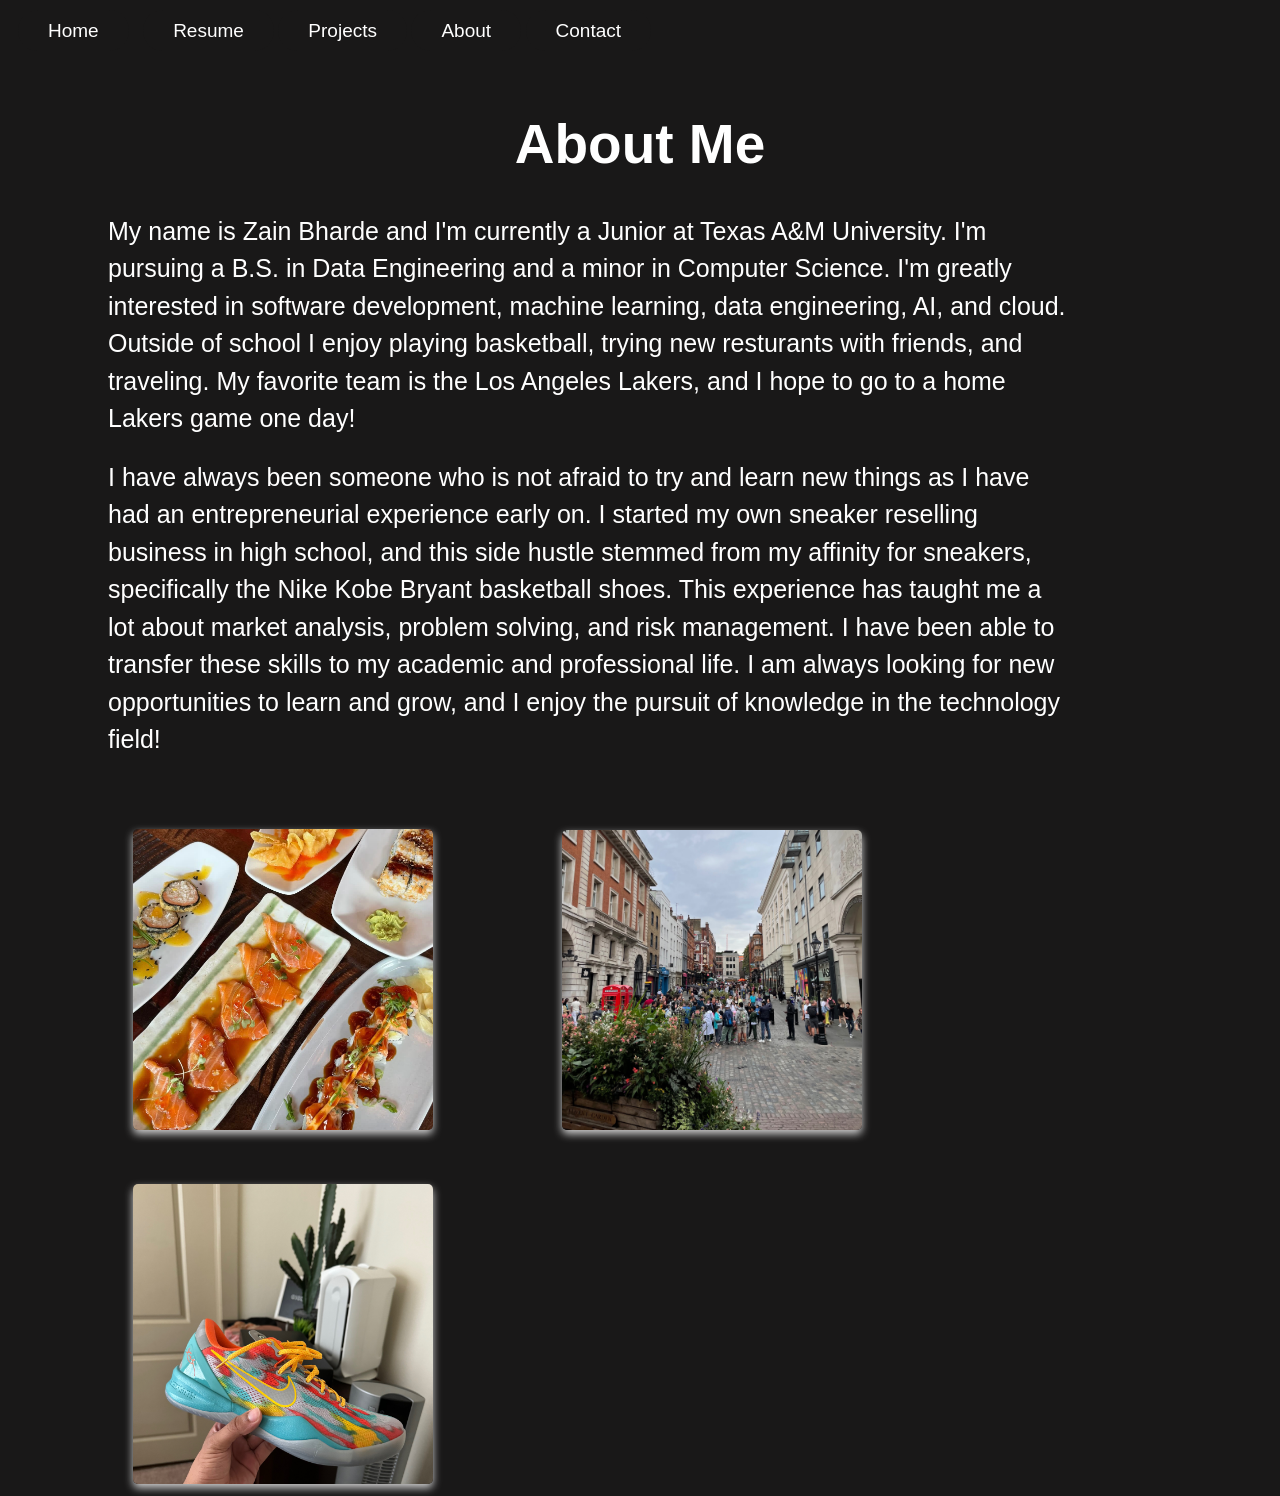
==== about.html @ a881992f "First commit" ====
<!DOCTYPE html> 
<html>
<head>
    <title>About</title>
    <link rel="icon" type="image/png" href="bball.png">
    <link rel="stylesheet" type="text/css" href="styles.css">
    <link rel="stylesheet" href="https://fonts.googleapis.com/css2?family=Josefin+Sans">
</head>
<body class = "about_page">
    <div class="nav_bar">
        <a href="home.html" class = "home_btn">Home</a>
        <a href="home.html">Resume</a>
        <a href="home.html">Projects</a>
        <a href="about.html">About</a>
        <a href="mailto:zainbharde@gmail.com">Contact</a>
    </div>
    <div> 
        <h1>About Me</h1>
        <h2> My name is Zain Bharde and I'm currently a Junior at Texas A&M University. I'm pursuing a
             B.S. in Data Engineering and a minor in Computer Science. I'm greatly interested in software development,
             machine learning, data engineering, AI, and cloud. Outside of school I enjoy playing
             basketball, trying new resturants with friends, and traveling. My favorite team is the Los Angeles Lakers, 
             and I hope to go to a home Lakers game one day!<h2>
        <h2> 
            I have always been someone who is not afraid to try and learn new things as I have had an entrepreneurial 
            experience early on. I started my own sneaker reselling business in high school, and this side hustle 
            stemmed from my affinity for sneakers, specifically the Nike Kobe Bryant basketball shoes. This 
            experience has taught me a lot about market analysis, problem solving, and risk management. I have 
            been able to transfer these skills to my academic and professional life. I am always looking for new
            opportunities to learn and grow, and I enjoy the pursuit of knowledge in the technology field!
    </div>
    <div>
        <img src = "food.png" alt = "Image of sushi" class = "food_img">   
        <img src = "london.png" alt = "Image of Covent Garden in London" class = "london_png">   
        <img src = "kobe.png" alt = "Image of Kobe 8 Venice Beach" class = "food_img">   
    </div>
</body>
</html>
---- styles.css ----
/* home page */
body{
    background: rgb(80, 0, 0);
    margin-top: 20px;
    font-family: "Arial";
}

.nav_bar a {
    background: rgb(80, 0, 0);
    padding-top: 10px;
    padding-bottom: 10px;
    padding-left: 30px;
    padding-right: 30px;
    color: white;
    text-decoration: none;
    font-size: 20px;
    border-radius: 20px;
    font-weight: small;
    font-size: 19px;
}

.nav_bar a:hover {
    background: rgb(80, 0, 0);
    color: rgba(255, 255, 255, 0.754);
}

.home_btn {
    margin-right: 817px;
    margin-left: 10px;
}

.welcome {
    color: white;
    font-size: 40px;
    font-weight: bold;
    margin-bottom: 80px;
    margin-top: 120px;
    margin-left: 80px;
    position: relative; /* Make sure the pseudo-element is positioned relative to this */
}

.email {
    margin-top: -70px;
}

.email a, .phone a{
    color: white;
}

.phone {
    margin-bottom: 0px;
}

.description span:hover {
    color: rgb(0, 60, 130);
}

.typing-animation {
    margin-top: 130px;
    margin-bottom: 110px;
    color: white;
    overflow: hidden;
    white-space: nowrap;
    margin-left: 80px;
    font-size: 60px;
    font-weight: bold;
    border-right: 2px solid white;
    max-width: 650px;
    animation: typing 3s steps(14) infinite;
}

/* Keyframes for the typing animation */
@keyframes typing {
    from {
        width: 0;
    }
    to {
        width: 70%;
    }
}

.description {
    color: white;
    line-height: 1.5;
    font-size: 15px;
    font-weight: normal;
    margin-top:-10px;
    margin-left: 80px;
    max-width: 700px;
}

/* Keyframes for the shake animation */
@keyframes shake {
    0% { transform: translate(0, 0); }
    10%, 90% { transform: translate(-2px, 0); }
    20%, 80% { transform: translate(2px, 0); }
    30%, 50%, 70% { transform: translate(-2px, 0); }
    40%, 60% { transform: translate(2px, 0); }
    100% { transform: translate(0, 0); }
}

.linkedin {
    margin-top: 120px;
    margin-left: 80px;
    margin-right: 20px;
    width: 46px;
    transition: transform 0.3s ease; /* Add a smooth transition */
}

.github {
    margin-left: 20px;
    width: 52px;
    transition: transform 0.3s ease; /* Add a smooth transition */
}

.linkedin:hover,
.github:hover {
    animation: shake 1s;
}

.zain {
    width: 300px;
    margin-top: -250px;
    margin-left: 900px;
    border-radius: 50%;
    overflow: hidden;
    box-shadow: 0 5px 30px rgb(0, 0, 0); /* Add a shadow */
    transition: transform 0.3s ease; /* Add a smooth transition */
}

.zain:hover {
    transform: translateY(-20px); /* Move up slightly on hover */
    box-shadow: 0 8px 16px rgba(0, 0, 0); /* Change shadow on hover */
}



@media (max-width: 1400px) {
    .home_btn {
        margin-right: 10px;
    }
}

@media (max-width: 1200px) {
    .welcome {
        font-size: 30px;
        margin-bottom: 60px;
        margin-top: 90px;
        margin-left: 60px;
    }

    .description {
        font-size: 12px;
        margin-left: 60px;
    }

    .tamu {
        width: 250px;
        margin-left: 50%;
    }
}

@media (max-width: 600px) {
    .welcome {
        font-size: 20px;
        margin-bottom: 40px;
        margin-top: 60px;
        margin-left: 40px;
    }

    .nav_bar a {
        padding: 5px;
        font-size: 12px;
    }

    .home_btn {
        margin: 0 5px;
        padding: 3px 6px;
        font-size: 12px;
    }

    .description {
        font-size: 10px;
        margin-left: 40px;
    }

    .linkedin,
    .github {
        margin-top: 30px;
        margin-left: 10px;
        width: 30px;
    }

    .tamu {
        width: 150px;
        margin-left: 60%;
    }
}

@keyframes moveIn {
    from {
        opacity: 0;
        transform: translateY(50px);
    }
    to {
        opacity: 1;
        transform: translateY(0);
    }
}

/* Apply the move into place animation to all elements */
body * {
    animation: moveIn 1.5s ease-in-out;
}


/* about section*/
.about_page {
    background: rgb(25, 24, 24);
    font-family: "Arial";
    font-weight: normal;
    color: white;
}

.about_page .nav_bar a{
    background: rgb(25, 24, 24);
}

.about_page h1 {
    margin-top: 70px;
    font-size: 55px;
    text-align: center;
    font-weight: bold;
}

.about_page h2 {
    margin-left: 100px;
    font-size: 25px;
    margin-right: 200px;
    line-height: 1.5;
    font-weight: normal;
}

.about_page img {
    width: 300px;
    height: auto; /* Maintain aspect ratio */
    margin-top: 50px;
    margin-left: 125px;
    border-radius: 10px;
    justify-content: space-between; /* Adjusts the space between images */
    align-items: center; /* Aligns the images vertically in the center */
    border-radius: 5px; /* Rounded corners */
    box-shadow: 0 4px 8px rgba(255, 255, 255, 0.8); /* White shadow */
    transition: transform 0.3s, box-shadow 0.3s; /* Smooth transition */
}

.about_page img:hover {
    transform: translateY(-20px); /* Move the image up */
    box-shadow: 0 8px 16px rgba(255, 255, 255, 0.8); /* Enhance the shadow on hover */
}

/* Apply the move into place animation to all elements */
.about_page * {
    animation: moveIn 1.5s ease-in-out;
}
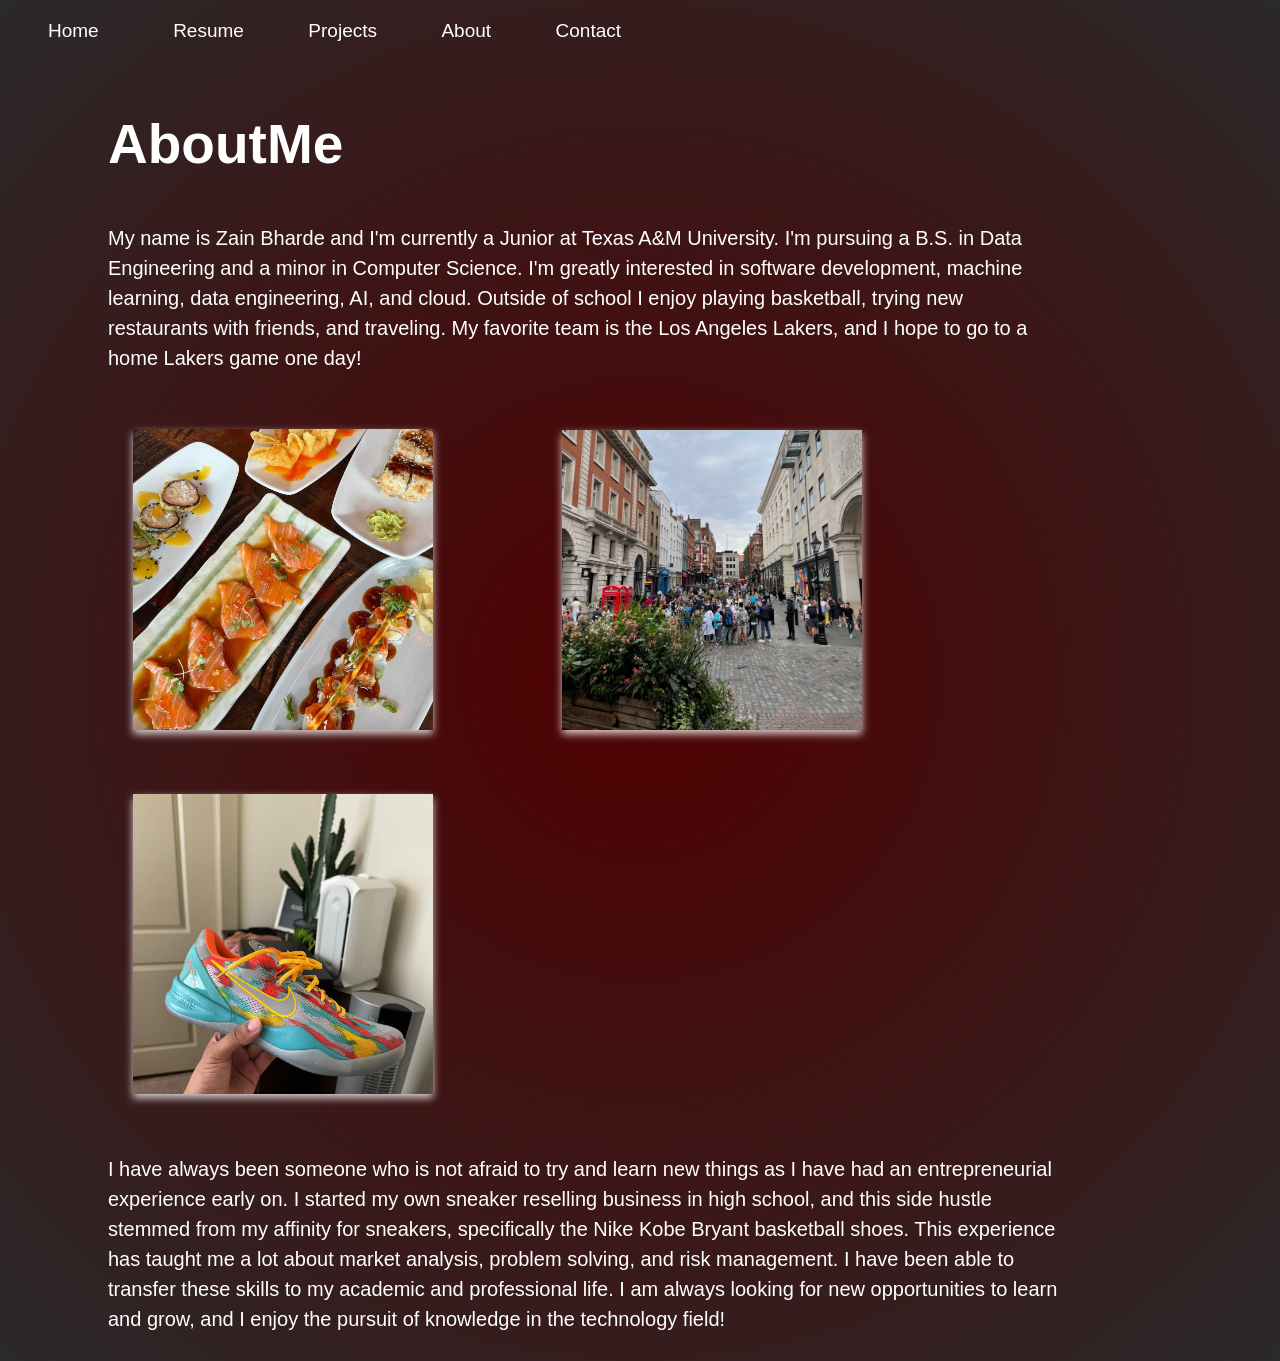
==== commit aae0ec7c: "updates to about" ====
--- a/about.html
+++ b/about.html
@@ -5,22 +5,64 @@
     <link rel="icon" type="image/png" href="bball.png">
     <link rel="stylesheet" type="text/css" href="styles.css">
     <link rel="stylesheet" href="https://fonts.googleapis.com/css2?family=Josefin+Sans">
+    <style>
+        @keyframes wave {
+            0%, 100% {
+                transform: translateY(0);
+            }
+            50% {
+                transform: translateY(-10px);
+            }
+        }
+        .wave span {
+            display: inline-block;
+            animation: wave 1s infinite;
+            animation-delay: calc(0.1s * var(--i));
+        }
+    </style>
 </head>
-<body class = "about_page">
+<body class="about_page">
     <div class="nav_bar">
-        <a href="home.html" class = "home_btn">Home</a>
+        <a href="home.html" class="home_btn">Home</a>
         <a href="home.html">Resume</a>
         <a href="home.html">Projects</a>
         <a href="about.html">About</a>
         <a href="mailto:zainbharde@gmail.com">Contact</a>
     </div>
     <div> 
-        <h1>About Me</h1>
+        <h1 class="wave" id="typingHeader">About Me</h1>
+    <script>
+        function wrapCharsInSpan(element) {
+            const text = element.innerText;
+            element.innerHTML = "";
+            for (let i = 0; i < text.length; i++) {
+                const span = document.createElement('span');
+                span.innerText = text[i];
+                span.style.setProperty('--i', i);
+                element.appendChild(span);
+
+                // Add a space after 'About' if the next character is not a space
+                if (text.substring(i, i + 5) === 'About' && text[i + 5] !== ' ') {
+                    const spaceSpan = document.createElement('span');
+                    spaceSpan.innerText = ' ';
+                    spaceSpan.style.setProperty('--i', i + 5); // Position the space after 'About'
+                    element.appendChild(spaceSpan);
+                }
+            }
+        }
+        const header = document.getElementById('typingHeader');
+        wrapCharsInSpan(header);
+    </script>
         <h2> My name is Zain Bharde and I'm currently a Junior at Texas A&M University. I'm pursuing a
              B.S. in Data Engineering and a minor in Computer Science. I'm greatly interested in software development,
              machine learning, data engineering, AI, and cloud. Outside of school I enjoy playing
-             basketball, trying new resturants with friends, and traveling. My favorite team is the Los Angeles Lakers, 
-             and I hope to go to a home Lakers game one day!<h2>
+             basketball, trying new restaurants with friends, and traveling. My favorite team is the Los Angeles Lakers, 
+             and I hope to go to a home Lakers game one day!</h2>
+    </div>
+    <div>
+        <img src="food.png" alt="Image of sushi" class="food_img">   
+        <img src="london.png" alt="Image of Covent Garden in London" class="london_png">   
+        <img src="kobe.png" alt="Image of Kobe 8 Venice Beach" class="food_img">  
         <h2> 
             I have always been someone who is not afraid to try and learn new things as I have had an entrepreneurial 
             experience early on. I started my own sneaker reselling business in high school, and this side hustle 
@@ -28,11 +70,7 @@
             experience has taught me a lot about market analysis, problem solving, and risk management. I have 
             been able to transfer these skills to my academic and professional life. I am always looking for new
             opportunities to learn and grow, and I enjoy the pursuit of knowledge in the technology field!
-    </div>
-    <div>
-        <img src = "food.png" alt = "Image of sushi" class = "food_img">   
-        <img src = "london.png" alt = "Image of Covent Garden in London" class = "london_png">   
-        <img src = "kobe.png" alt = "Image of Kobe 8 Venice Beach" class = "food_img">   
+        </h2> 
     </div>
 </body>
 </html>
--- a/styles.css
+++ b/styles.css
@@ -1,8 +1,9 @@
 /* home page */
-body{
+body {
     background: rgb(80, 0, 0);
     margin-top: 20px;
     font-family: "Arial";
+    font-weight: normal;
 }
 
 .nav_bar a {
@@ -15,7 +16,7 @@
     text-decoration: none;
     font-size: 20px;
     border-radius: 20px;
-    font-weight: small;
+    font-weight: normal;
     font-size: 19px;
 }
 
@@ -37,18 +38,22 @@
     margin-top: 120px;
     margin-left: 80px;
     position: relative; /* Make sure the pseudo-element is positioned relative to this */
+    font-weight: normal;
 }
 
 .email {
     margin-top: -70px;
+    font-weight: normal;
 }
 
 .email a, .phone a{
     color: white;
+    font-weight: normal;
 }
 
 .phone {
     margin-bottom: 0px;
+    font-weight: normal;
 }
 
 .description span:hover {
@@ -152,6 +157,7 @@
     .description {
         font-size: 12px;
         margin-left: 60px;
+        font-weight: normal;
     }
 
     .tamu {
@@ -182,6 +188,7 @@
     .description {
         font-size: 10px;
         margin-left: 40px;
+        font-weight: normal;
     }
 
     .linkedin,
@@ -216,40 +223,43 @@
 
 /* about section*/
 .about_page {
-    background: rgb(25, 24, 24);
+    background: rgb(80,0,0);
+    background: radial-gradient(circle, rgba(80,0,0,1) 0%, rgba(43,41,42,1) 100%); 
     font-family: "Arial";
     font-weight: normal;
     color: white;
 }
 
 .about_page .nav_bar a{
-    background: rgb(25, 24, 24);
+    background: none;
 }
 
 .about_page h1 {
     margin-top: 70px;
     font-size: 55px;
-    text-align: center;
+    margin-left: 100px;
     font-weight: bold;
 }
 
 .about_page h2 {
-    margin-left: 100px;
-    font-size: 25px;
+    margin-left: 90px;
+    font-size: 20px;
     margin-right: 200px;
     line-height: 1.5;
     font-weight: normal;
+    border-radius: 10px;
+    padding: 10px;
 }
 
 .about_page img {
     width: 300px;
     height: auto; /* Maintain aspect ratio */
-    margin-top: 50px;
+    margin-top: 30px;
+    margin-bottom: 30px;
     margin-left: 125px;
-    border-radius: 10px;
     justify-content: space-between; /* Adjusts the space between images */
     align-items: center; /* Aligns the images vertically in the center */
-    border-radius: 5px; /* Rounded corners */
+    border-radius: 0px;
     box-shadow: 0 4px 8px rgba(255, 255, 255, 0.8); /* White shadow */
     transition: transform 0.3s, box-shadow 0.3s; /* Smooth transition */
 }
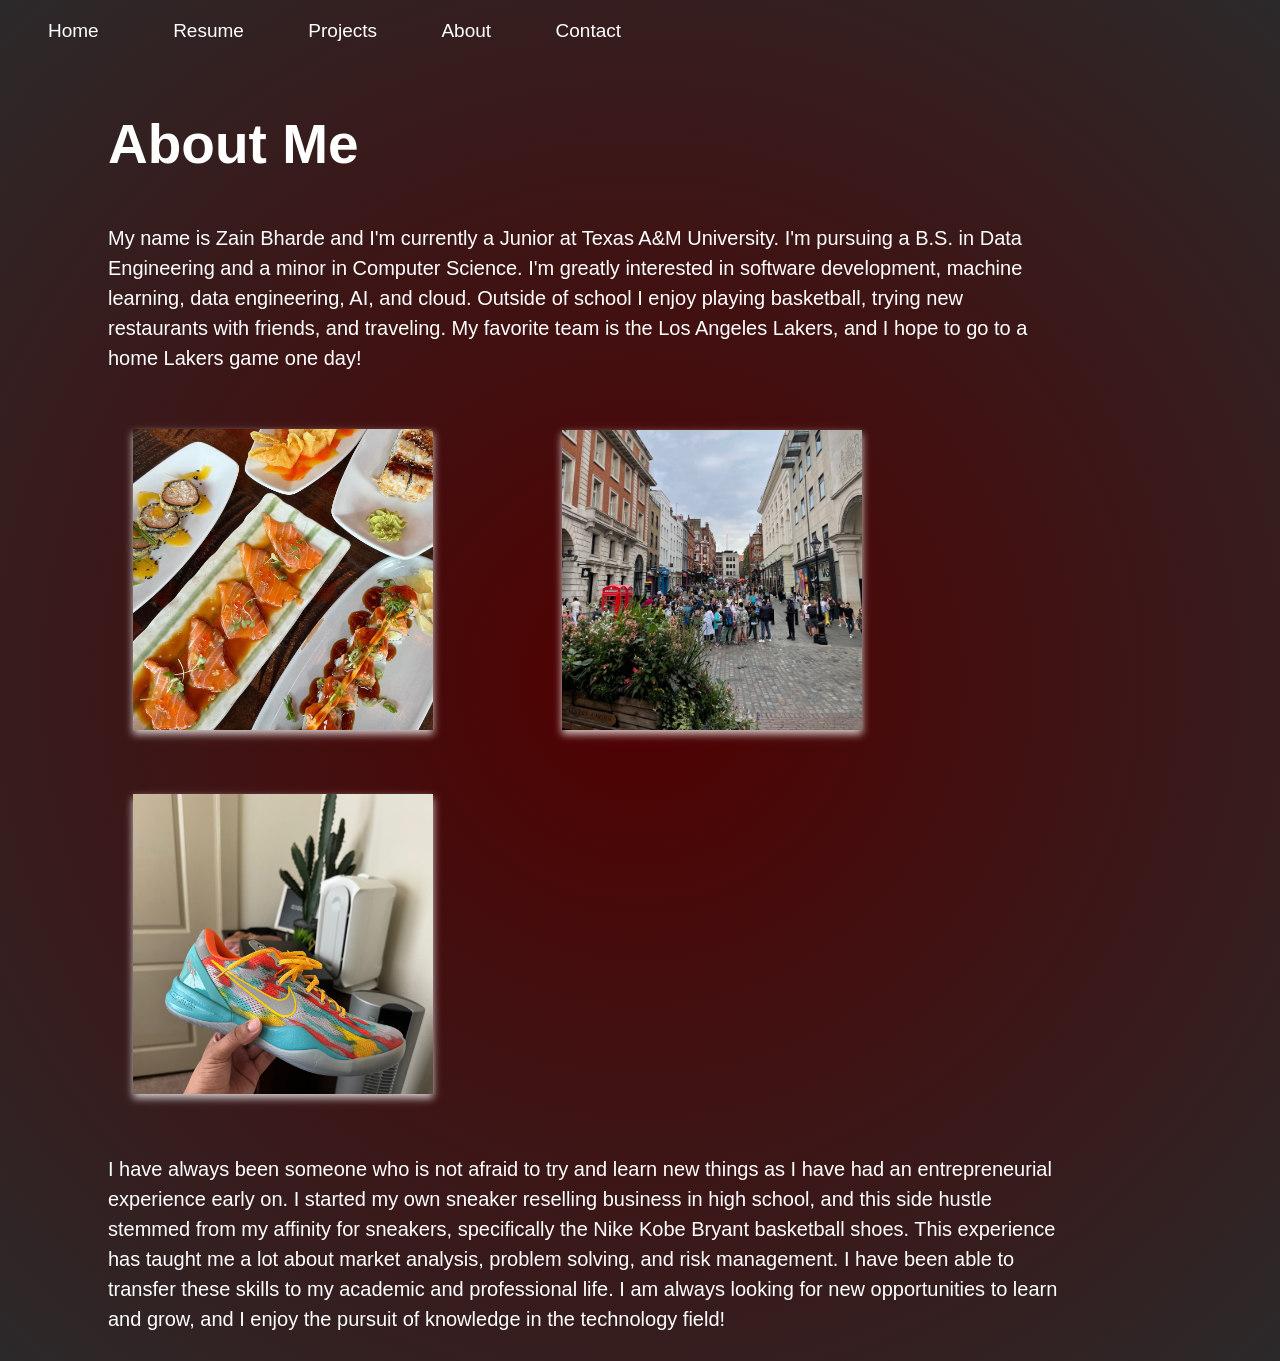
==== commit c49e4fb1: "updated styling on home page" ====
--- a/about.html
+++ b/about.html
@@ -33,23 +33,19 @@
         <h1 class="wave" id="typingHeader">About Me</h1>
     <script>
         function wrapCharsInSpan(element) {
-            const text = element.innerText;
-            element.innerHTML = "";
-            for (let i = 0; i < text.length; i++) {
-                const span = document.createElement('span');
+        const text = element.innerText;
+        element.innerHTML = "";
+        for (let i = 0; i < text.length; i++) {
+            const span = document.createElement('span');
+            if (text[i] === " ") {
+                span.innerHTML = "&nbsp;"; // Non-breaking space
+            } else {
                 span.innerText = text[i];
-                span.style.setProperty('--i', i);
-                element.appendChild(span);
-
-                // Add a space after 'About' if the next character is not a space
-                if (text.substring(i, i + 5) === 'About' && text[i + 5] !== ' ') {
-                    const spaceSpan = document.createElement('span');
-                    spaceSpan.innerText = ' ';
-                    spaceSpan.style.setProperty('--i', i + 5); // Position the space after 'About'
-                    element.appendChild(spaceSpan);
-                }
             }
+            span.style.setProperty('--i', i);
+            element.appendChild(span);
         }
+    }
         const header = document.getElementById('typingHeader');
         wrapCharsInSpan(header);
     </script>
--- a/styles.css
+++ b/styles.css
@@ -3,7 +3,6 @@
     background: rgb(80, 0, 0);
     margin-top: 20px;
     font-family: "Arial";
-    font-weight: normal;
 }
 
 .nav_bar a {
@@ -84,11 +83,12 @@
     }
 }
 
-.description {
+.description h2{
     color: white;
     line-height: 1.5;
-    font-size: 15px;
-    font-weight: normal;
+    font-size: 20px;
+    font-weight: normal;
+    font-family: "Arial";
     margin-top:-10px;
     margin-left: 80px;
     max-width: 700px;
@@ -127,7 +127,7 @@
     width: 300px;
     margin-top: -250px;
     margin-left: 900px;
-    border-radius: 50%;
+    border-radius: 10px;
     overflow: hidden;
     box-shadow: 0 5px 30px rgb(0, 0, 0); /* Add a shadow */
     transition: transform 0.3s ease; /* Add a smooth transition */
@@ -220,6 +220,10 @@
     animation: moveIn 1.5s ease-in-out;
 }
 
+body .github,
+body .linkedin {
+    animation: none;
+}
 
 /* about section*/
 .about_page {
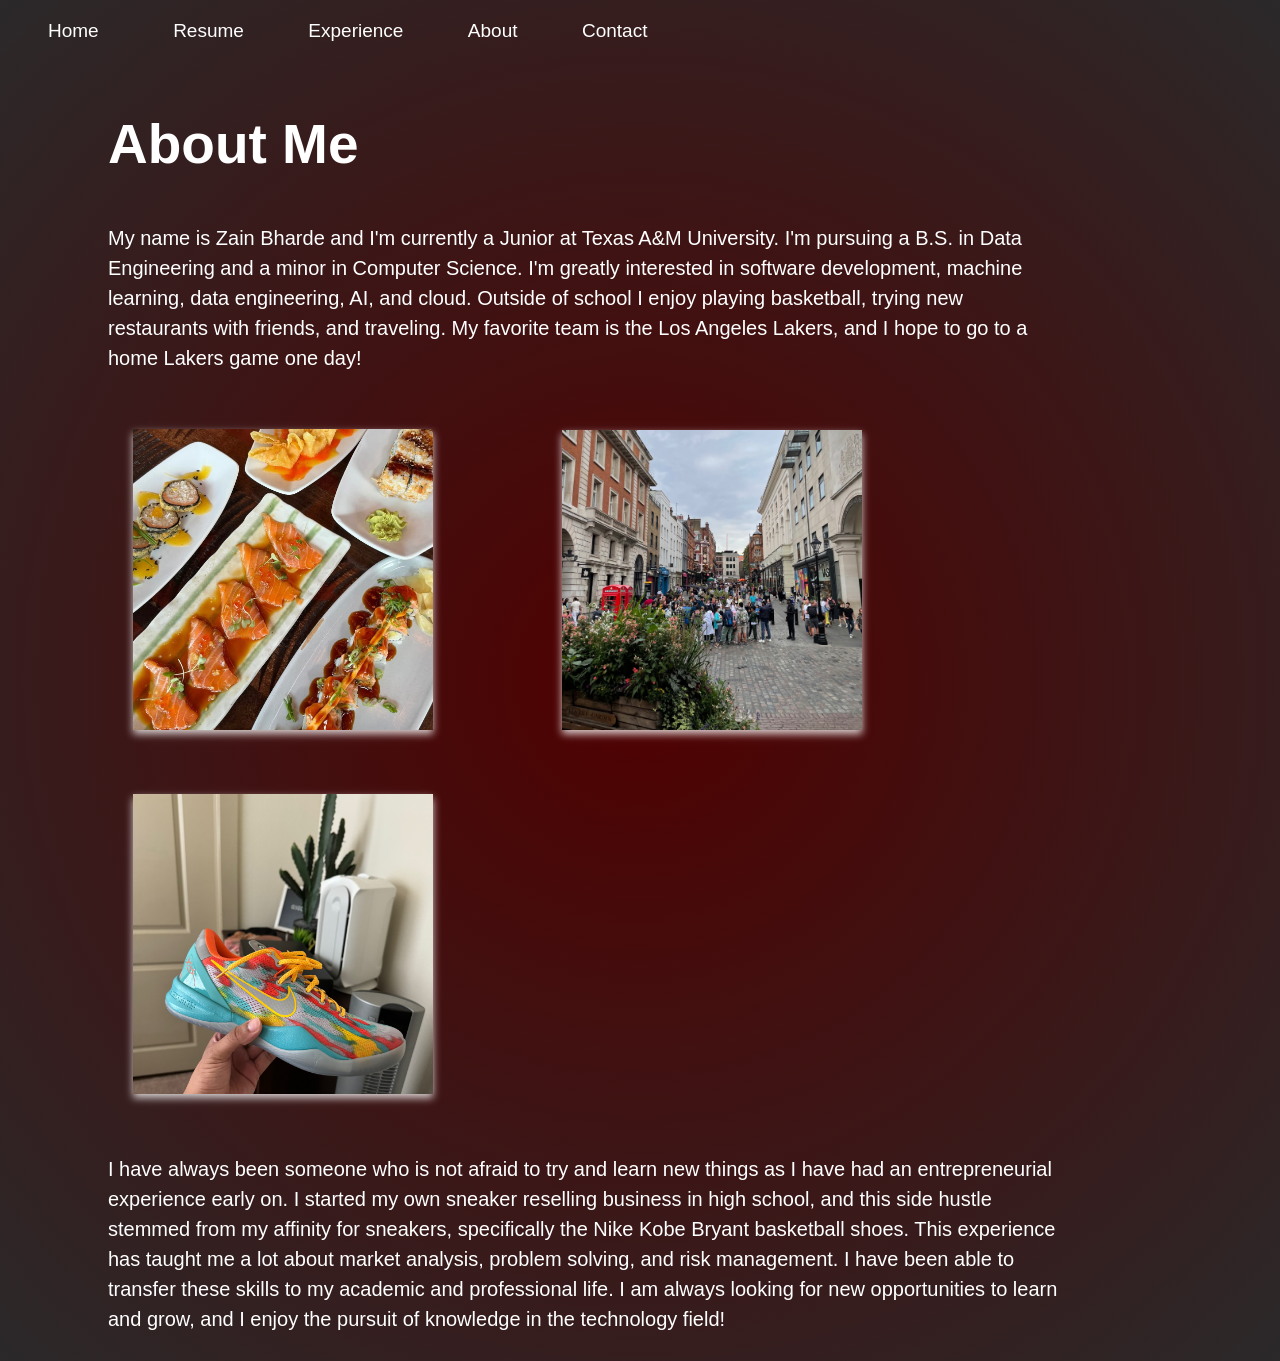
==== commit d5b53464: "made changes to file structures. working on experience page" ====
--- a/about.html
+++ b/about.html
@@ -5,50 +5,17 @@
     <link rel="icon" type="image/png" href="bball.png">
     <link rel="stylesheet" type="text/css" href="styles.css">
     <link rel="stylesheet" href="https://fonts.googleapis.com/css2?family=Josefin+Sans">
-    <style>
-        @keyframes wave {
-            0%, 100% {
-                transform: translateY(0);
-            }
-            50% {
-                transform: translateY(-10px);
-            }
-        }
-        .wave span {
-            display: inline-block;
-            animation: wave 1s infinite;
-            animation-delay: calc(0.1s * var(--i));
-        }
-    </style>
 </head>
 <body class="about_page">
     <div class="nav_bar">
         <a href="home.html" class="home_btn">Home</a>
         <a href="home.html">Resume</a>
-        <a href="home.html">Projects</a>
+        <a href="experience.html">Experience</a>
         <a href="about.html">About</a>
         <a href="mailto:zainbharde@gmail.com">Contact</a>
     </div>
     <div> 
         <h1 class="wave" id="typingHeader">About Me</h1>
-    <script>
-        function wrapCharsInSpan(element) {
-        const text = element.innerText;
-        element.innerHTML = "";
-        for (let i = 0; i < text.length; i++) {
-            const span = document.createElement('span');
-            if (text[i] === " ") {
-                span.innerHTML = "&nbsp;"; // Non-breaking space
-            } else {
-                span.innerText = text[i];
-            }
-            span.style.setProperty('--i', i);
-            element.appendChild(span);
-        }
-    }
-        const header = document.getElementById('typingHeader');
-        wrapCharsInSpan(header);
-    </script>
         <h2> My name is Zain Bharde and I'm currently a Junior at Texas A&M University. I'm pursuing a
              B.S. in Data Engineering and a minor in Computer Science. I'm greatly interested in software development,
              machine learning, data engineering, AI, and cloud. Outside of school I enjoy playing
--- a/styles.css
+++ b/styles.css
@@ -25,7 +25,7 @@
 }
 
 .home_btn {
-    margin-right: 817px;
+    margin-right: 785px;
     margin-left: 10px;
 }
 
@@ -36,7 +36,7 @@
     margin-bottom: 80px;
     margin-top: 120px;
     margin-left: 80px;
-    position: relative; /* Make sure the pseudo-element is positioned relative to this */
+    position: relative;
     font-weight: normal;
 }
 
@@ -59,6 +59,7 @@
     color: rgb(0, 60, 130);
 }
 
+/* typing animation for howdy world text */
 .typing-animation {
     margin-top: 130px;
     margin-bottom: 110px;
@@ -73,7 +74,7 @@
     animation: typing 3s steps(14) infinite;
 }
 
-/* Keyframes for the typing animation */
+/* keyframes for the typing animation */
 @keyframes typing {
     from {
         width: 0;
@@ -94,7 +95,7 @@
     max-width: 700px;
 }
 
-/* Keyframes for the shake animation */
+/* keyframes for the shake animation on linkedin and github logos */
 @keyframes shake {
     0% { transform: translate(0, 0); }
     10%, 90% { transform: translate(-2px, 0); }
@@ -109,13 +110,13 @@
     margin-left: 80px;
     margin-right: 20px;
     width: 46px;
-    transition: transform 0.3s ease; /* Add a smooth transition */
+    transition: transform 0.3s ease;
 }
 
 .github {
     margin-left: 20px;
     width: 52px;
-    transition: transform 0.3s ease; /* Add a smooth transition */
+    transition: transform 0.3s ease;
 }
 
 .linkedin:hover,
@@ -129,17 +130,16 @@
     margin-left: 900px;
     border-radius: 10px;
     overflow: hidden;
-    box-shadow: 0 5px 30px rgb(0, 0, 0); /* Add a shadow */
-    transition: transform 0.3s ease; /* Add a smooth transition */
+    box-shadow: 0 5px 30px rgb(0, 0, 0);
+    transition: transform 0.3s ease;
 }
 
 .zain:hover {
-    transform: translateY(-20px); /* Move up slightly on hover */
-    box-shadow: 0 8px 16px rgba(0, 0, 0); /* Change shadow on hover */
-}
-
-
-
+    transform: translateY(-20px); 
+    box-shadow: 0 8px 16px rgba(0, 0, 0); 
+}
+
+/* elements for screen sizes */
 @media (max-width: 1400px) {
     .home_btn {
         margin-right: 10px;
@@ -215,17 +215,18 @@
     }
 }
 
-/* Apply the move into place animation to all elements */
+/* apply the move into place animation to all elements */
 body * {
     animation: moveIn 1.5s ease-in-out;
 }
 
+/* remove the move into place animation on linkedin and github logos so it does not repeat */
 body .github,
 body .linkedin {
     animation: none;
 }
 
-/* about section*/
+/* about section */
 .about_page {
     background: rgb(80,0,0);
     background: radial-gradient(circle, rgba(80,0,0,1) 0%, rgba(43,41,42,1) 100%); 
@@ -257,28 +258,41 @@
 
 .about_page img {
     width: 300px;
-    height: auto; /* Maintain aspect ratio */
+    height: auto; 
     margin-top: 30px;
     margin-bottom: 30px;
     margin-left: 125px;
-    justify-content: space-between; /* Adjusts the space between images */
-    align-items: center; /* Aligns the images vertically in the center */
+    justify-content: space-between; 
+    align-items: center;
     border-radius: 0px;
-    box-shadow: 0 4px 8px rgba(255, 255, 255, 0.8); /* White shadow */
-    transition: transform 0.3s, box-shadow 0.3s; /* Smooth transition */
+    box-shadow: 0 4px 8px rgba(255, 255, 255, 0.8); 
+    transition: transform 0.3s, box-shadow 0.3s;
 }
 
 .about_page img:hover {
-    transform: translateY(-20px); /* Move the image up */
-    box-shadow: 0 8px 16px rgba(255, 255, 255, 0.8); /* Enhance the shadow on hover */
-}
-
-/* Apply the move into place animation to all elements */
+    transform: translateY(-20px); 
+    box-shadow: 0 8px 16px rgba(255, 255, 255, 0.8);
+}
+
+/* apply the move into place animation to all elements */
 .about_page * {
     animation: moveIn 1.5s ease-in-out;
 }
 
-
-
-
-
+@keyframes wave {
+    0%, 100% {
+        transform: translateY(0);
+    }
+    50% {
+        transform: translateY(-10px);
+    }
+}
+.wave span {
+    display: inline-block;
+    animation: wave 1s infinite;
+    animation-delay: calc(0.1s * var(--i));
+}
+
+
+
+
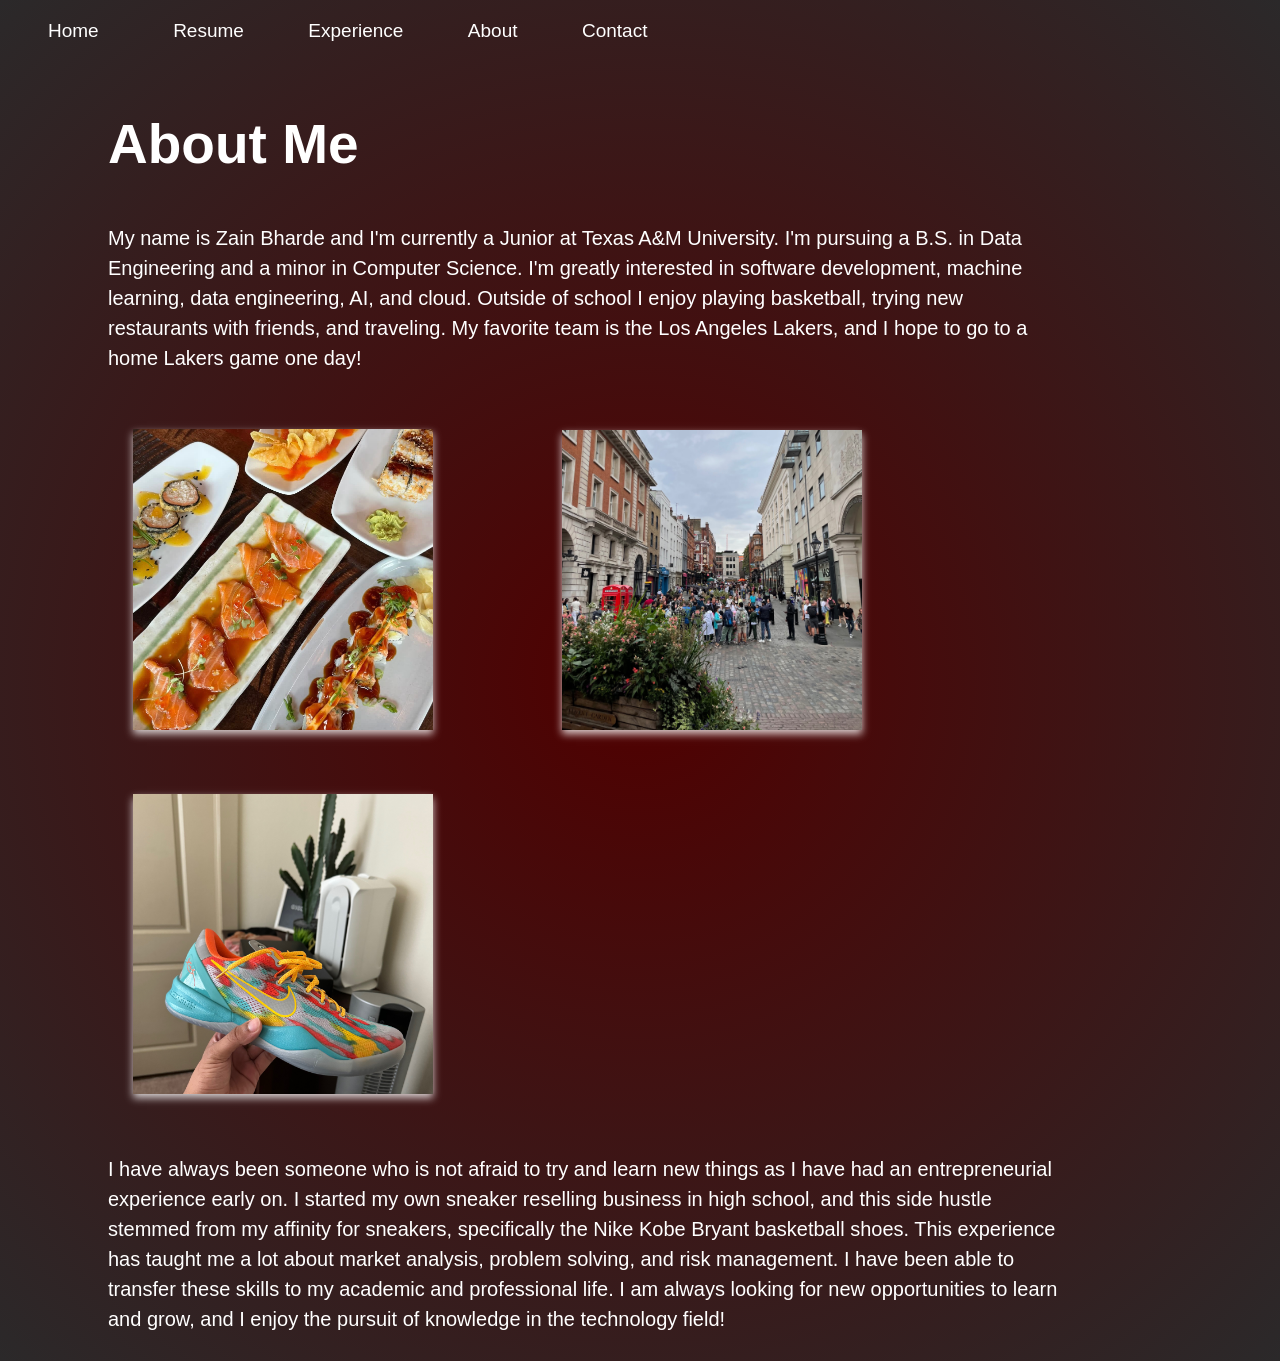
==== commit efc7654a: "starting experience page. made new style sheet" ====
--- a/about.html
+++ b/about.html
@@ -4,7 +4,6 @@
     <title>About</title>
     <link rel="icon" type="image/png" href="bball.png">
     <link rel="stylesheet" type="text/css" href="styles.css">
-    <link rel="stylesheet" href="https://fonts.googleapis.com/css2?family=Josefin+Sans">
 </head>
 <body class="about_page">
     <div class="nav_bar">
@@ -36,4 +35,5 @@
         </h2> 
     </div>
 </body>
+<script src="script.js"></script>
 </html>
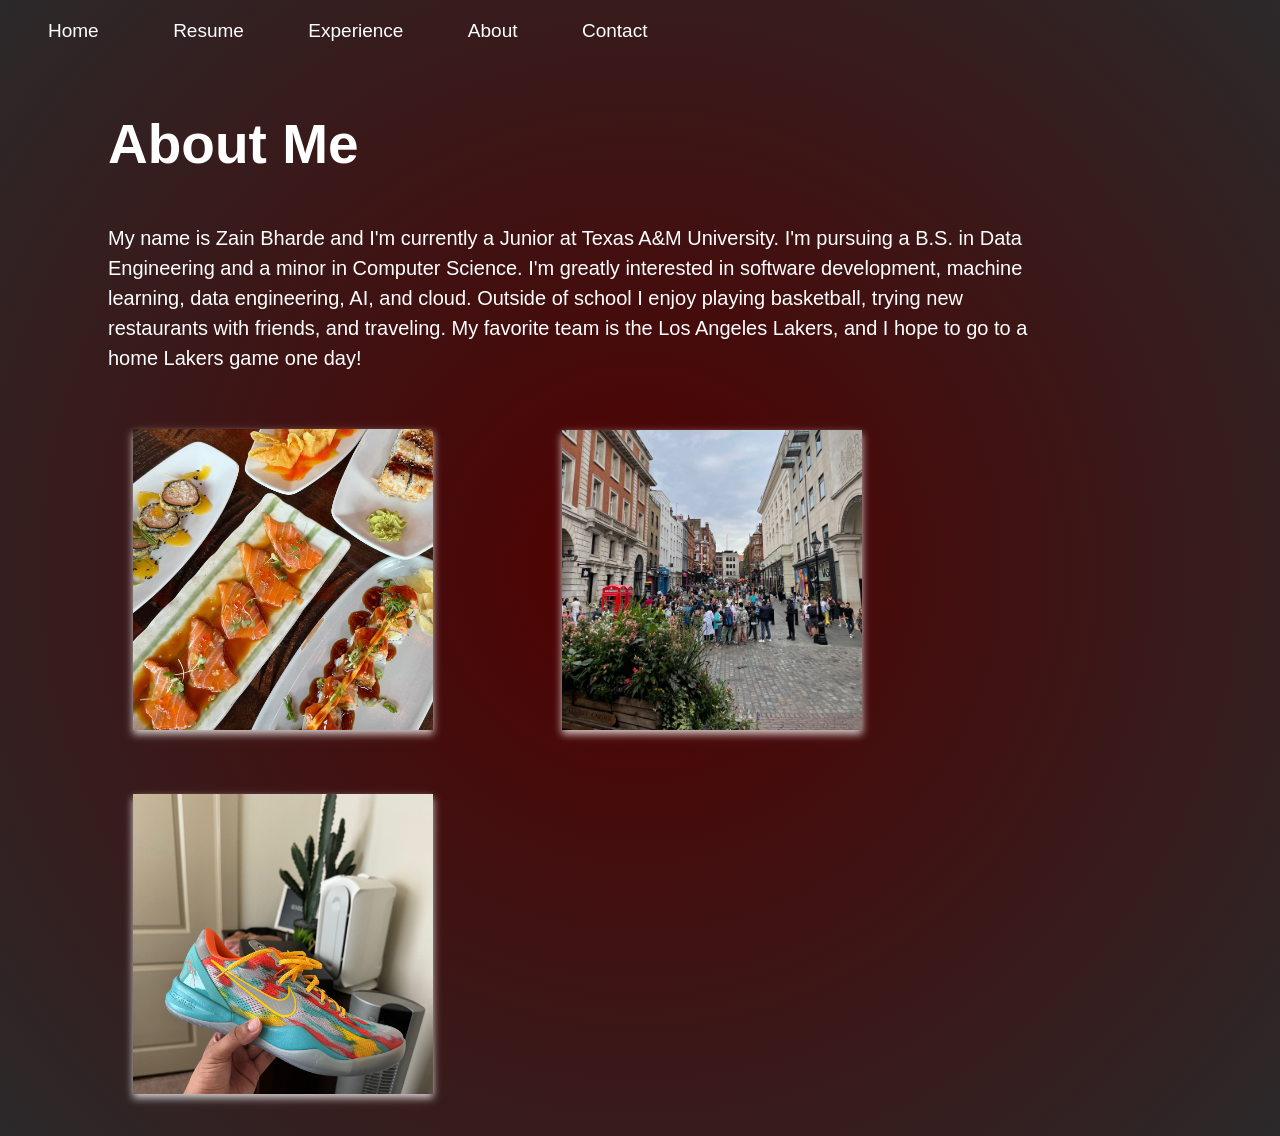
==== commit 91fa47c4: "finished experience, updated about me" ====
--- a/about.html
+++ b/about.html
@@ -4,6 +4,7 @@
     <title>About</title>
     <link rel="icon" type="image/png" href="bball.png">
     <link rel="stylesheet" type="text/css" href="styles.css">
+    <meta name="viewport" content="width=device-width, initial-scale=1.0">
 </head>
 <body class="about_page">
     <div class="nav_bar">
@@ -22,17 +23,9 @@
              and I hope to go to a home Lakers game one day!</h2>
     </div>
     <div>
-        <img src="food.png" alt="Image of sushi" class="food_img">   
-        <img src="london.png" alt="Image of Covent Garden in London" class="london_png">   
-        <img src="kobe.png" alt="Image of Kobe 8 Venice Beach" class="food_img">  
-        <h2> 
-            I have always been someone who is not afraid to try and learn new things as I have had an entrepreneurial 
-            experience early on. I started my own sneaker reselling business in high school, and this side hustle 
-            stemmed from my affinity for sneakers, specifically the Nike Kobe Bryant basketball shoes. This 
-            experience has taught me a lot about market analysis, problem solving, and risk management. I have 
-            been able to transfer these skills to my academic and professional life. I am always looking for new
-            opportunities to learn and grow, and I enjoy the pursuit of knowledge in the technology field!
-        </h2> 
+        <img src="images/food.png" alt="Image of sushi" class="food_img">   
+        <img src="images/london.png" alt="Image of Covent Garden in London" class="london_png">   
+        <img src="images/kobe.png" alt="Image of Kobe 8 Venice Beach" class="food_img">  
     </div>
 </body>
 <script src="script.js"></script>
